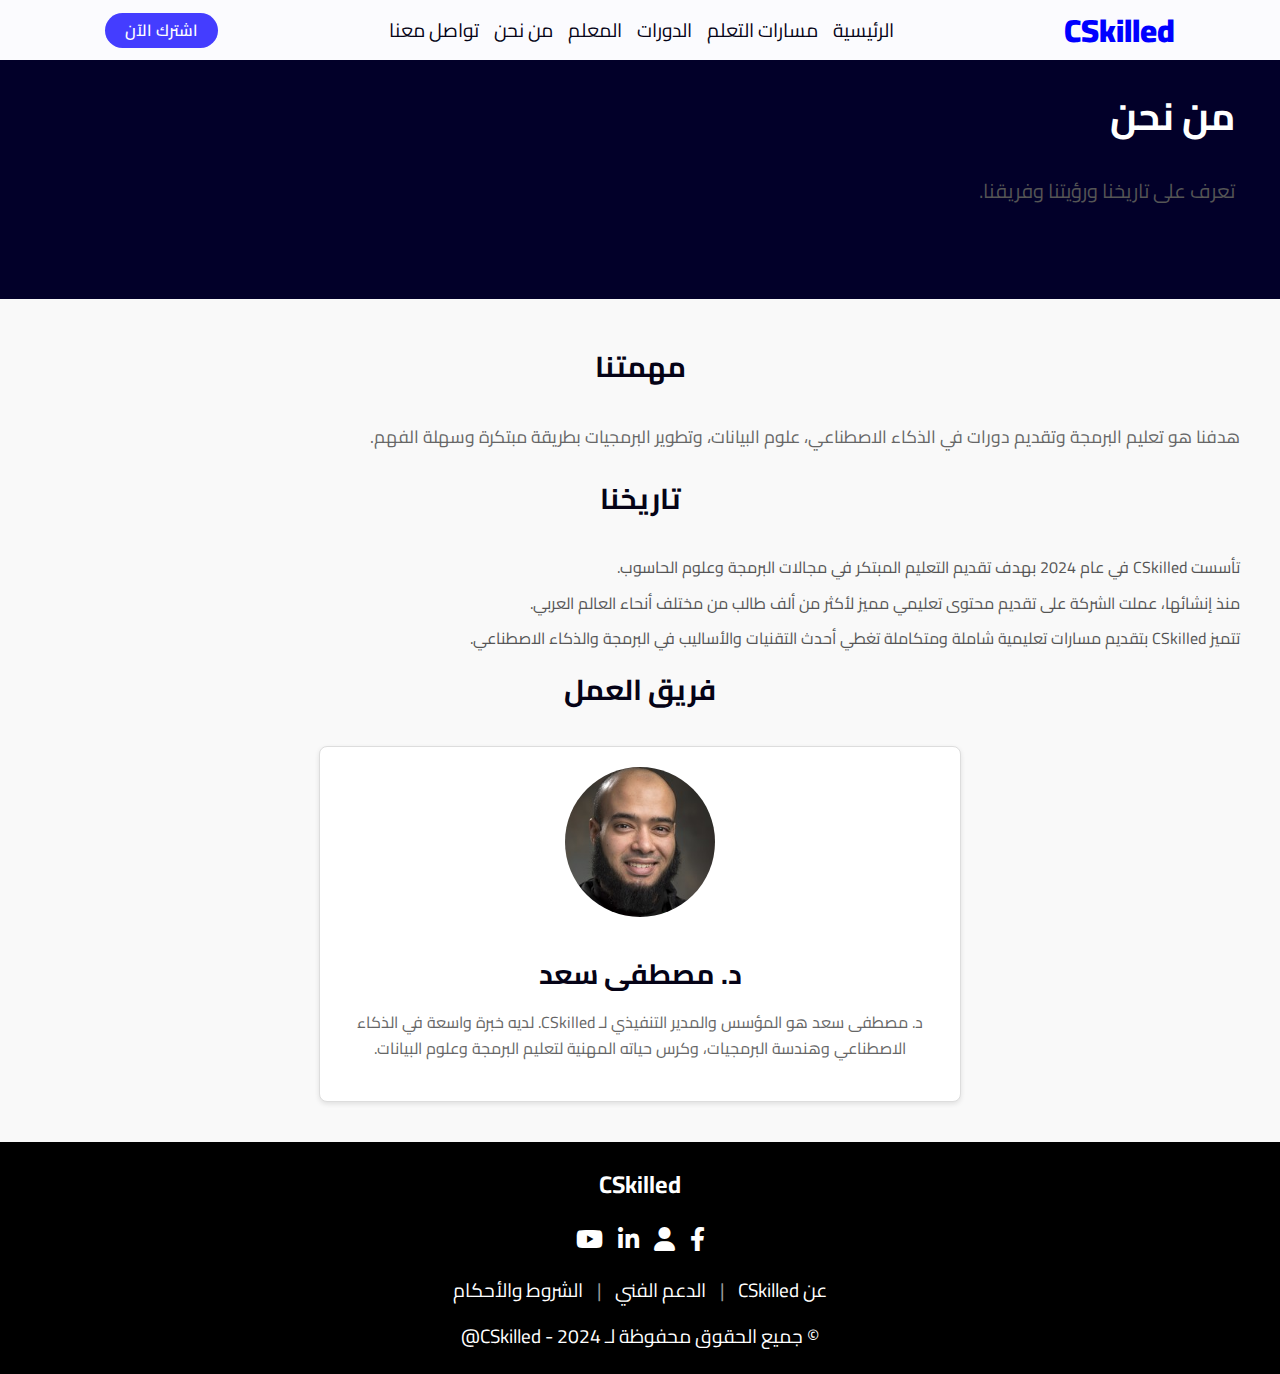
==== about.html @ 41cd93a0 "Added dynamic content loading for About and Contact pages with JSON. Implemented JavaScript to fetch" ====
<!DOCTYPE html>
<html lang="ar">

<head>
    <meta charset="UTF-8">
    <meta name="viewport" content="width=device-width, initial-scale=1.0">
    <meta http-equiv="X-UA-Compatible" content="ie=edge">
    <title>CSkilled - من نحن</title>

    <!-- Global CSS -->
    <link rel="stylesheet" href="/CSS/global.css">
    <!-- Page-Specific CSS -->
    <link rel="stylesheet" href="/CSS/about.css">

    <!-- Fonts and Icons -->
    <link href="https://fonts.googleapis.com/css2?family=Cairo:wght@400;600&display=swap" rel="stylesheet">
    <link rel="stylesheet" href="https://cdnjs.cloudflare.com/ajax/libs/font-awesome/6.0.0/css/all.min.css">
</head>

<body>

    <!-- Global Header -->
    <header class="header">
        <div class="logo"><strong>CSkilled</strong></div>
        <nav class="nav">
          <a href="index.html">الرئيسية</a>
          <a href="learning_paths.html">مسارات التعلم</a>
          <a href="diplomas.html">الدورات</a>
          <a href="instructor.html">المعلم</a>
          <a href="about.html">من نحن</a>
          <a href="contact.html">تواصل معنا</a>
        </nav>
        <i class="fas fa-bars hamburger lazy-icon"></i> <!-- Hamburger icon -->
        <button class="login-button">اشترك الآن</button>
    </header>

    <!-- Hero Section -->
    <section id="home" class="hero">
        <div class="hero-content">
            <h1>من نحن</h1>
            <p>تعرف على تاريخنا ورؤيتنا وفريقنا.</p>
        </div>
    </section>

    <!-- About Us Section -->
    <section id="about" class="about">
        <h2>مهمتنا</h2>
        <p id="missionText"> <!-- Mission will be dynamically loaded here --> </p>

        <h2>تاريخنا</h2>
        <div id="historyContainer" class="history-content">
            <!-- History content will be dynamically loaded here -->
        </div>

        <h2>فريق العمل</h2>
        <div class="team-container">
            <div class="team-member">
                <img id="founderImage" class="team-member-image" src="" alt="Founder Image">
                <h3 id="founderName"></h3>
                <p id="founderBio"></p>
            </div>
        </div>
    </section>

    <!-- Global Footer -->
    <footer class="footer">
        <div class="footer-content">
            <div class="footer-logo">
                <h2 class="footer-logo-text">CSkilled</h2>
            </div>
            <div class="social-icons">
                <a href="https://m.facebook.com/cskilled/" class="social-icon"><i class="fab fa-facebook-f lazy-icon"></i></a>
                <a href="https://sites.google.com/site/mostafasibrahim/" class="social-icon"><i class="fa-solid fa-user lazy-icon"></i></a>
                <a href="https://ca.linkedin.com/company/cskilled" class="social-icon"><i class="fab fa-linkedin-in lazy-icon"></i></a>
                <a href="https://www.youtube.com/c/ArabicCompetitiveProgramming" class="social-icon"><i class="fab fa-youtube lazy-icon"></i></a>
            </div>
            <div class="footer-links">
                <a href="about.html">عن CSkilled</a>
                <span>|</span>
                <a href="support.html">الدعم الفني</a>
                <span>|</span>
                <a href="terms.html">الشروط والأحكام</a>
            </div>
            <div class="footer-copyright">
                <p>© جميع الحقوق محفوظة لـ CSkilled - 2024@</p>
            </div>
        </div>
    </footer>

    <!-- Global JS -->
    <script src="/js/global.js"></script>
    <!-- Page-Specific JS -->
    <script src="/js/about.js"></script> <!-- Include the about.js file -->
</body>

</html>
---- CSS/global.css ----
/* General styles */
html {
  scroll-behavior: smooth; /* Enables smooth scrolling across the page */
}

body {
  font-family: 'Tajawal', 'Cairo', sans-serif; /* Arabic sans-serif font */
  direction: rtl; /* Right-to-left direction */
  background-color: #fbfbfe; /* Light background */
  margin: 0;
  padding: 0;
  box-sizing: border-box;
  color: #050316; /* Text set to dark blue */
  font-size: 1.2rem;
}

/* Typography */
h1, h2, h3, p {
  margin: 0;
  padding: 0;
}

/* Links */
a {
  text-decoration: none;
  transition: color 0.3s ease, background-color 0.3s ease;
}

a:hover,
a:focus {
  color: #443dff; /* Accent color on hover or focus */
}

/* Images */
img {
  max-width: 100%;
  height: auto;
}

/* Buttons */
button {
  cursor: pointer;
  transition: background-color 0.3s ease, box-shadow 0.3s ease;
}

button:focus {
  outline: none;
}

/* Flexbox utility classes */
.flex {
  display: flex;
}

.flex-center {
  justify-content: center;
  align-items: center;
}

.flex-column {
  flex-direction: column;
}

.flex-wrap {
  flex-wrap: wrap;
}

/* Utility classes for padding and margin */
.p-0 {
  padding: 0;
}

.p-20 {
  padding: 20px;
}

.m-0 {
  margin: 0;
}

.m-10 {
  margin: 10px;
}

/* Header */
.header {
  display: flex;
  justify-content: space-around;
  align-items: center;
  padding: 0px 20px;
  background-color: #fbfbfe;
  color: #2f27ce;
  position: relative;
  z-index: 10;
  border-radius: 0px;
}

.logo {
  font-weight: 900;
  font-size: 2rem;
  color: blue;
}

.nav {
  display: flex;
  gap: 15px;
}

.nav a {
  color: #050316;
  border-radius: 5px;
}

.hamburger {
  display: none;
  cursor: pointer;
  font-size: 1.5rem;
  color: #050316;
}

.hamburger i {
  font-size: 2rem;
}

@media (max-width: 768px) {
  .nav {
    display: none;
    flex-direction: column;
    background-color: #fbfbfe;
    position: absolute;
    top: 60px;
    right: 0;
    width: 100%;
    padding: 10px;
    z-index: 999;
  }

  .nav.active {
    display: flex;
  }

  .hamburger {
    display: block;
  }
}

/* Footer */
.footer {
  padding: 20px;
  background-color: #000000;
  color: white;
  text-align: center;
}

.footer-logo-text {
  font-size: 1.5rem;
}

.social-icons {
  display: flex;
  justify-content: center;
  gap: 15px;
}

.footer-links {
  margin: 10px 0;
}

.footer-links a {
  color: white; /* White footer links */
  text-decoration: none;
  margin: 0 10px;
}

.footer-links span {
  color: #999;
}

.footer p {
  margin: 0;
}

/* Media Query for Mobile Screens */
@media (max-width: 768px) {
  .flex-column-mobile {
    flex-direction: column;
  }

  .container {
    flex-direction: column;
  }

  .content, .sidebar {
    width: 100%;
  }

  .footer p {
    font-size: 0.9rem;
  }
}
---- CSS/about.css ----
/* About Page Specific Styles */

/* Hero Section */
.hero {
  background-color: #f0f4f8;
  padding: 50px;
  text-align: center;
}

.hero h1 {
  font-size: 2.5rem;
  margin-bottom: 20px;
}

.hero p {
  font-size: 1.25rem;
  color: #555;
  margin-bottom: 30px;
}

/* About Section */
.about {
  padding: 40px;
  background-color: #f9f9f9;
}

.about h2 {
  text-align: center;
  margin-bottom: 30px;
}

.about p {
  font-size: 1.1rem;
  color: #666;
  margin-bottom: 20px;
  line-height: 1.6;
}

/* History Section */
.history-content p {
  font-size: 1rem;
  color: #555;
  margin-bottom: 10px;
}

/* Team Section */
.team-container {
  display: flex;
  justify-content: center;
  margin-top: 30px;
}

.team-member {
  text-align: center;
  max-width: 600px;
  padding: 20px;
  background-color: white;
  border: 1px solid #ddd;
  border-radius: 8px;
  box-shadow: 0 2px 5px rgba(0, 0, 0, 0.1);
}

.team-member-image {
  width: 150px;
  height: 150px;
  border-radius: 50%;
  margin-bottom: 20px;
}

.team-member h3 {
  font-size: 1.75rem;
  margin-bottom: 10px;
}

.team-member p {
  font-size: 1rem;
  color: #666;
}
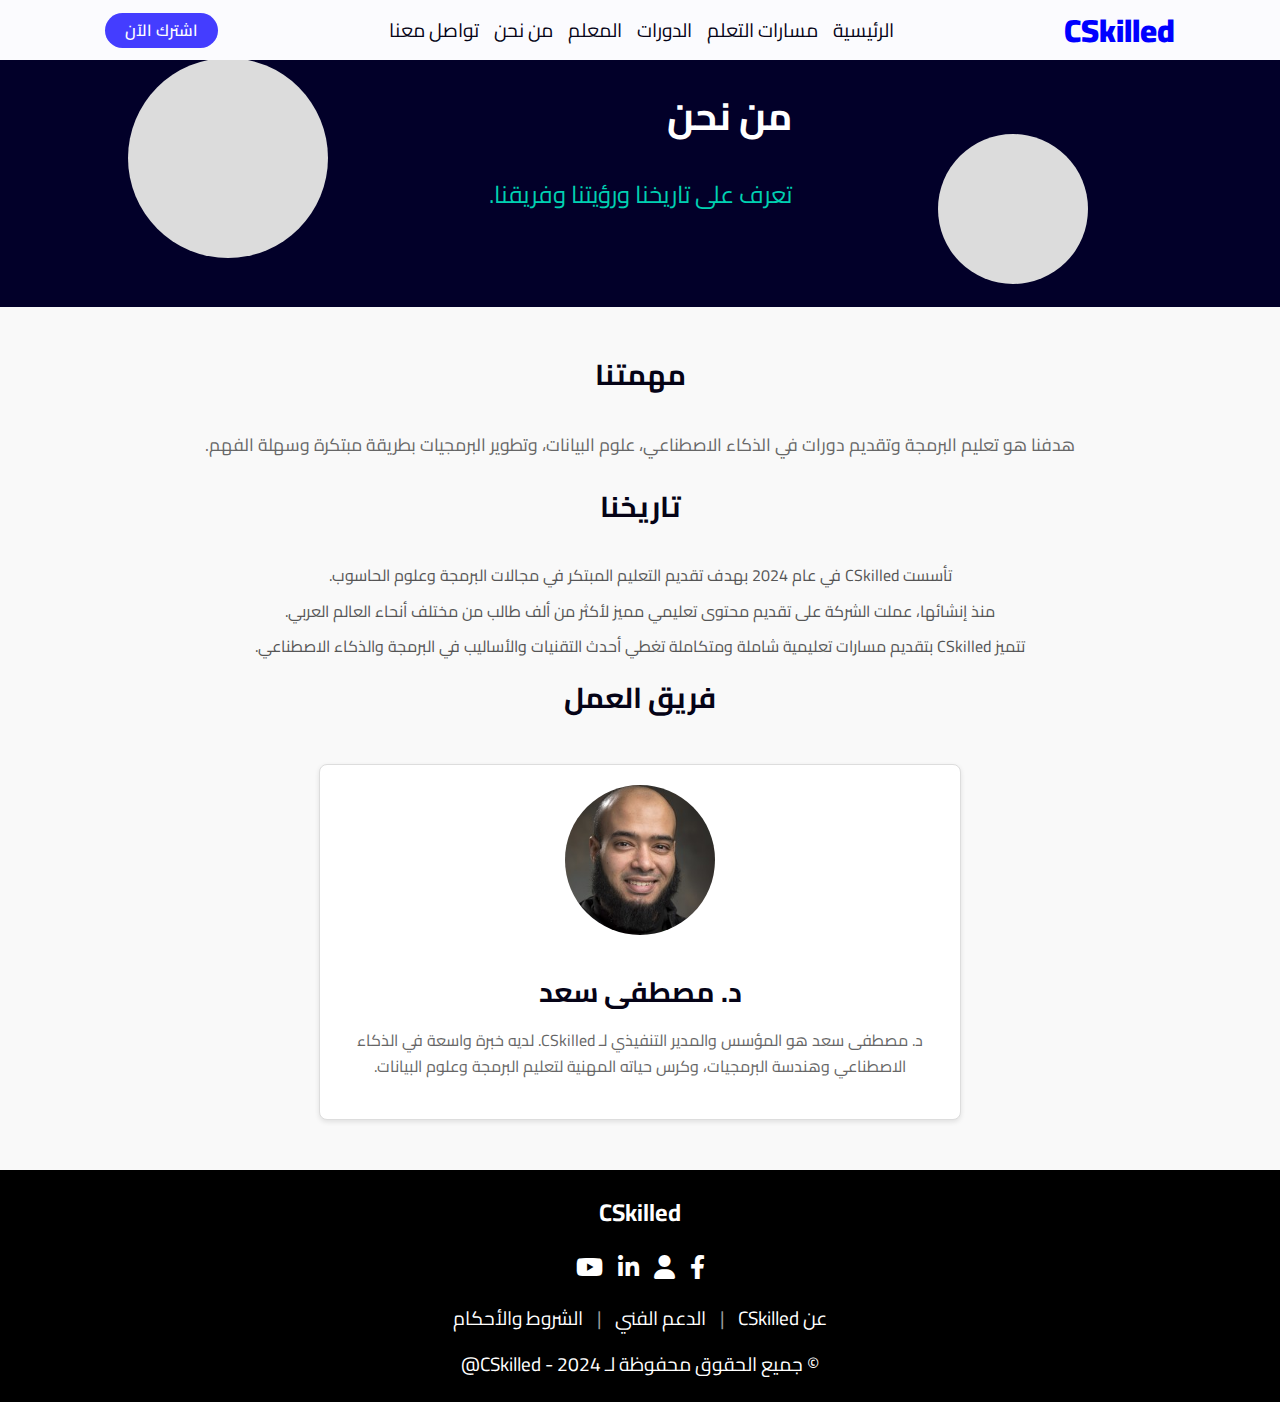
==== commit 2c8a169f: "updating the contact us and who is us pages" ====
--- a/about.html
+++ b/about.html
@@ -1,6 +1,5 @@
 <!DOCTYPE html>
 <html lang="ar">
-
 <head>
     <meta charset="UTF-8">
     <meta name="viewport" content="width=device-width, initial-scale=1.0">
@@ -8,9 +7,9 @@
     <title>CSkilled - من نحن</title>
 
     <!-- Global CSS -->
-    <link rel="stylesheet" href="/CSS/global.css">
+    <link rel="stylesheet" href="CSS/global.css">
     <!-- Page-Specific CSS -->
-    <link rel="stylesheet" href="/CSS/about.css">
+    <link rel="stylesheet" href="CSS/about.css">
 
     <!-- Fonts and Icons -->
     <link href="https://fonts.googleapis.com/css2?family=Cairo:wght@400;600&display=swap" rel="stylesheet">
@@ -23,14 +22,14 @@
     <header class="header">
         <div class="logo"><strong>CSkilled</strong></div>
         <nav class="nav">
-          <a href="index.html">الرئيسية</a>
-          <a href="learning_paths.html">مسارات التعلم</a>
-          <a href="diplomas.html">الدورات</a>
-          <a href="instructor.html">المعلم</a>
-          <a href="about.html">من نحن</a>
-          <a href="contact.html">تواصل معنا</a>
+            <a href="index.html">الرئيسية</a>
+            <a href="learning_paths.html">مسارات التعلم</a>
+            <a href="diplomas.html">الدورات</a>
+            <a href="instructor.html">المعلم</a>
+            <a href="about.html">من نحن</a>
+            <a href="contact.html">تواصل معنا</a>
         </nav>
-        <i class="fas fa-bars hamburger lazy-icon"></i> <!-- Hamburger icon -->
+        <i class="fas fa-bars hamburger lazy-icon"></i>
         <button class="login-button">اشترك الآن</button>
     </header>
 
@@ -88,9 +87,8 @@
     </footer>
 
     <!-- Global JS -->
-    <script src="/js/global.js"></script>
+    <script src="js/global.js"></script>
     <!-- Page-Specific JS -->
-    <script src="/js/about.js"></script> <!-- Include the about.js file -->
+    <script src="js/about.js"></script>
 </body>
-
 </html>--- a/CSS/about.css
+++ b/CSS/about.css
@@ -2,25 +2,75 @@
 
 /* Hero Section */
 .hero {
+  position: relative;
   background-color: #f0f4f8;
-  padding: 50px;
+  padding: 100px 20px;
+  display: flex;
+  justify-content: center;
+  align-items: center;
   text-align: center;
+  min-height: 8vh;
+  overflow: hidden; /* To hide floating elements that go out of bounds */
+}
+
+.hero-content {
+  z-index: 10; /* Ensure the content is above the background elements */
 }
 
 .hero h1 {
-  font-size: 2.5rem;
+  font-size: 3rem;
   margin-bottom: 20px;
+  color: #00d1b2;
 }
 
 .hero p {
-  font-size: 1.25rem;
-  color: #555;
+  font-size: 1.5rem;
+  color: #00d1b2;
   margin-bottom: 30px;
+}
+
+/* Floating Background Elements */
+.hero::before,
+.hero::after {
+  content: '';
+  position: absolute;
+  background-color: gainsboro;
+  border-radius: 50%;
+  animation: float 1s infinite ease-in-out;
+}
+
+.hero::before {
+  width: 200px;
+  height: 200px;
+  bottom: 20%;
+  left: 10%;
+  animation-duration: 12s;
+}
+
+.hero::after {
+  width: 150px;
+  height: 150px;
+  top: 30%;
+  right: 15%;
+  animation-duration: 18s;
+}
+
+/* Keyframes for Floating Animation */
+@keyframes float {
+  0% {
+    transform: translateY(0);
+  }
+  50% {
+    transform: translateY(-20px);
+  }
+  100% {
+    transform: translateY(0);
+  }
 }
 
 /* About Section */
 .about {
-  padding: 40px;
+  padding: 40px 20px;
   background-color: #f9f9f9;
 }
 
@@ -34,6 +84,7 @@
   color: #666;
   margin-bottom: 20px;
   line-height: 1.6;
+  text-align: center;
 }
 
 /* History Section */
@@ -47,6 +98,7 @@
 .team-container {
   display: flex;
   justify-content: center;
+  flex-wrap: wrap; /* Allow wrapping on smaller screens */
   margin-top: 30px;
 }
 
@@ -58,6 +110,7 @@
   border: 1px solid #ddd;
   border-radius: 8px;
   box-shadow: 0 2px 5px rgba(0, 0, 0, 0.1);
+  margin: 10px; /* Add margin to avoid team members touching each other */
 }
 
 .team-member-image {
@@ -75,4 +128,33 @@
 .team-member p {
   font-size: 1rem;
   color: #666;
+}
+
+/* Responsive Design */
+@media (max-width: 768px) {
+  .hero h1 {
+    font-size: 2.5rem;
+  }
+
+  .hero p {
+    font-size: 1.25rem;
+  }
+
+  .team-member {
+    max-width: 90%;
+  }
+}
+
+@media (max-width: 480px) {
+  .hero h1 {
+    font-size: 2rem;
+  }
+
+  .hero p {
+    font-size: 1rem;
+  }
+
+  .team-member {
+    max-width: 100%;
+  }
 }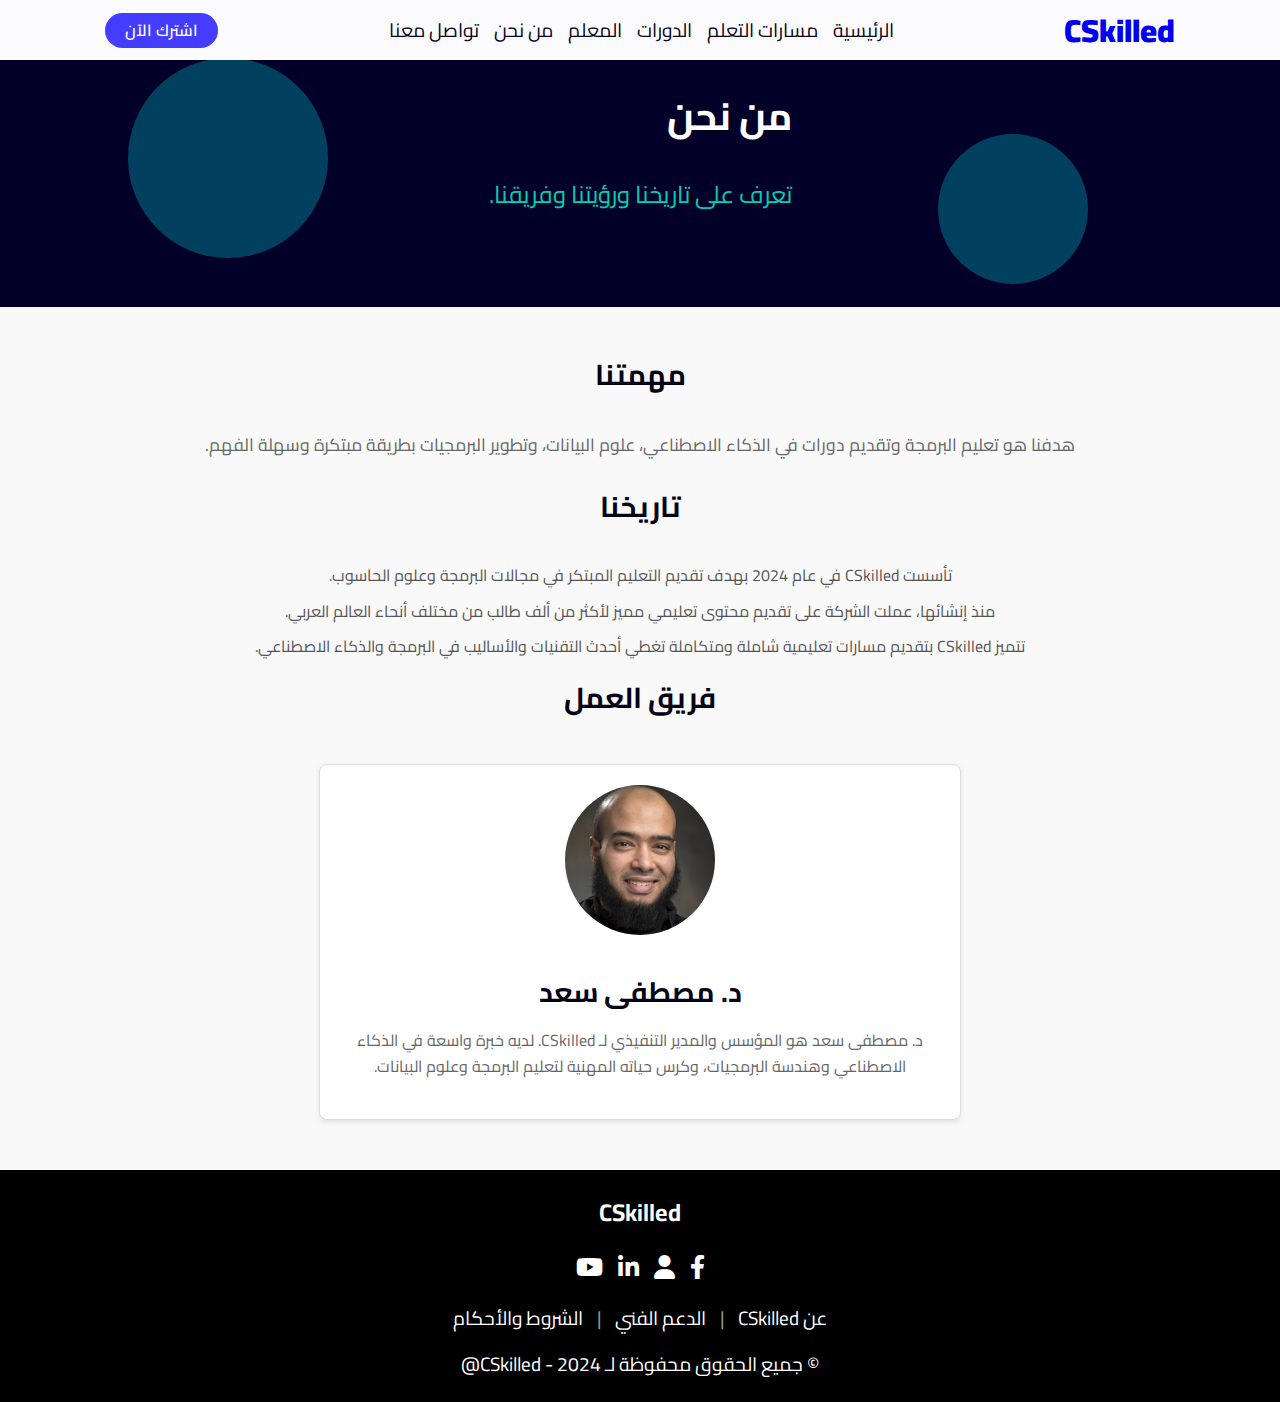
==== commit 51eba227: "updating styles" ====
--- a/about.html
+++ b/about.html
@@ -20,7 +20,7 @@
 
     <!-- Global Header -->
     <header class="header">
-        <div class="logo"><strong>CSkilled</strong></div>
+        <div class="logo"><strong><a href="index.html">CSkilled</a></strong></div>
         <nav class="nav">
             <a href="index.html">الرئيسية</a>
             <a href="learning_paths.html">مسارات التعلم</a>
--- a/CSS/global.css
+++ b/CSS/global.css
@@ -18,6 +18,16 @@
 h1, h2, h3, p {
   margin: 0;
   padding: 0;
+}
+
+.logo a {
+  text-decoration: none;
+}
+
+.logo a:hover,
+.logo a:focus {
+  color: #443dff; /* Accent color on hover or focus */
+  /* background-color: rgba(68, 61, 255, 0.1); Optional: accent background tint on hover */
 }
 
 /* Links */
@@ -122,26 +132,9 @@
   font-size: 2rem;
 }
 
-@media (max-width: 768px) {
-  .nav {
-    display: none;
-    flex-direction: column;
-    background-color: #fbfbfe;
-    position: absolute;
-    top: 60px;
-    right: 0;
-    width: 100%;
-    padding: 10px;
-    z-index: 999;
-  }
-
-  .nav.active {
-    display: flex;
-  }
-
-  .hamburger {
-    display: block;
-  }
+.hamburger:hover {
+  color: blue; /* Change to blue on hover */
+  cursor: pointer;
 }
 
 /* Footer */
--- a/CSS/about.css
+++ b/CSS/about.css
@@ -30,13 +30,14 @@
 }
 
 /* Floating Background Elements */
-.hero::before,
+.hero::before, 
 .hero::after {
   content: '';
   position: absolute;
-  background-color: gainsboro;
+  background-color: cyan;
+  opacity: 25%;
   border-radius: 50%;
-  animation: float 1s infinite ease-in-out;
+  animation: float 0s infinite ease-in-out;
 }
 
 .hero::before {
@@ -44,7 +45,7 @@
   height: 200px;
   bottom: 20%;
   left: 10%;
-  animation-duration: 12s;
+  animation-duration: 10s;
 }
 
 .hero::after {
@@ -52,7 +53,7 @@
   height: 150px;
   top: 30%;
   right: 15%;
-  animation-duration: 18s;
+  animation-duration: 5s;
 }
 
 /* Keyframes for Floating Animation */
